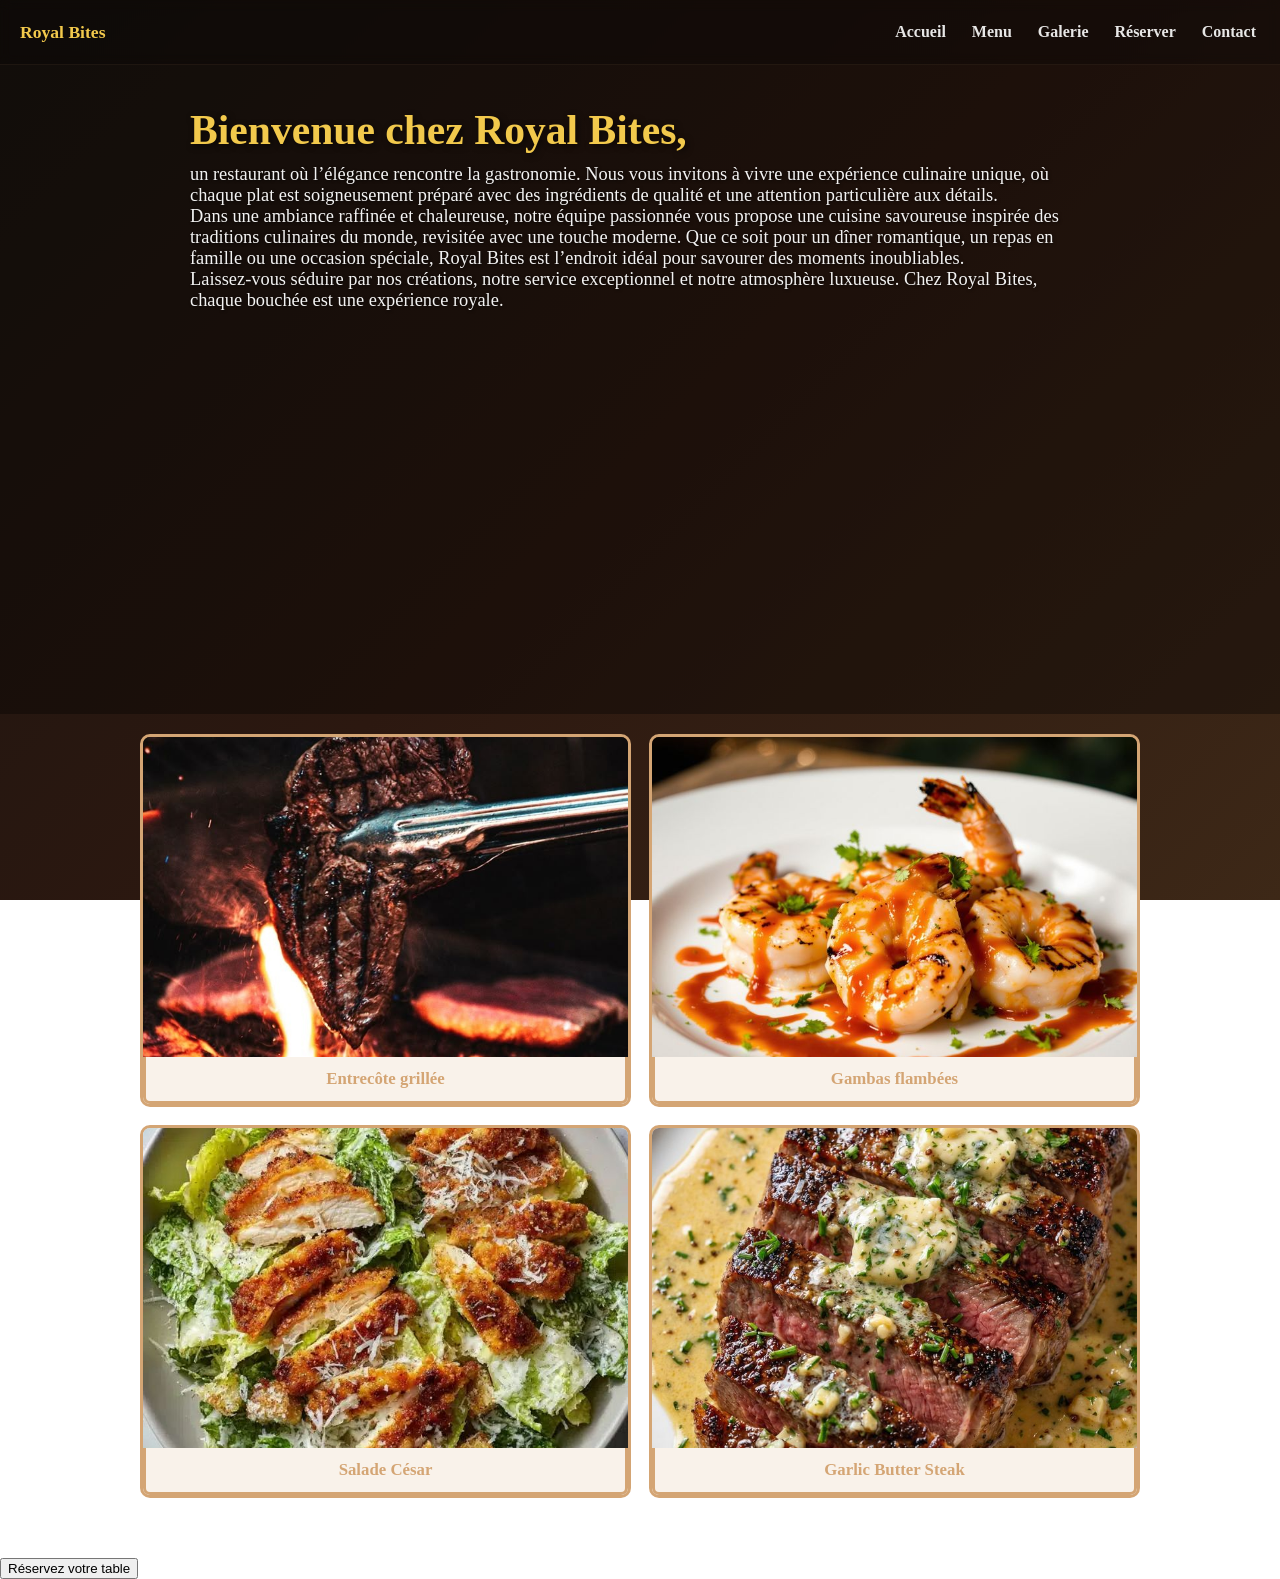
==== index.html @ 3df9cffb "Final Version of Homa and reserve pages" ====
<!DOCTYPE html>
<html lang="en">
<head>
    <meta charset="UTF-8">
    <meta name="viewport" content="width=device-width, initial-scale=1.0">
    <link rel="stylesheet" href="style.css">
    <script src="script.js"></script>
    <link rel="icon" href="images/logo_onlyicon_nobg.png">
    <title>Royal Bites</title>
</head>
<body>
    <nav class="navbar">
        <div class="nav-logo">Royal Bites</div>
        <button class="nav-toggle" aria-label="Toggle navigation" onclick="toggleNav()">
            <span class="hamburger"></span>
        </button>
        <ul class="nav-links">
            <li class="nav-item"><a href="index.html">Accueil</a></li>
            <li class="nav-item"><a href="menu.html">Menu</a></li>
            <li class="nav-item"><a href="gallery.html">Galerie</a></li>
            <li class="nav-item"><a href="reservation.html">Réserver</a></li>
            <li class="nav-item"><a href="contact.html">Contact</a></li>
        </ul>
    </nav>
    
    <section class="hero">
        <video class="home_video" loop autoplay muted playsinline preload="metadata" aria-label="Royal Bites promo video">
            <source src="videos/home_page_vid.mp4" type="video/mp4">
            Your browser does not support the video tag.
        </video>

        <div class="divdiv">
            <h2 class="home_h2">Bienvenue chez Royal Bites,</h2>
            <p class="home_p">un restaurant où l’élégance rencontre la gastronomie. Nous vous invitons à vivre une expérience culinaire unique, où chaque plat est soigneusement préparé avec des ingrédients de qualité et une attention particulière aux détails.<br>
            Dans une ambiance raffinée et chaleureuse, notre équipe passionnée vous propose une cuisine savoureuse inspirée des traditions culinaires du monde, revisitée avec une touche moderne. Que ce soit pour un dîner romantique, un repas en famille ou une occasion spéciale, Royal Bites est l’endroit idéal pour savourer des moments inoubliables.<br>

            Laissez-vous séduire par nos créations, notre service exceptionnel et notre atmosphère luxueuse. Chez Royal Bites, chaque bouchée est une expérience royale.</p>
        </div>
    </section>

    <div class="generaldiv">
        <div class="home_images">
            <img src="dishes/1.jpeg" alt="Image de plat gastronomique 1" class="home_img1">
            <div class="image-caption">Entrecôte grillée </div>
        </div>
        <div class="home_images">
            <img src="dishes/2.jpeg" alt="Image de plat gastronomique 2" class="home_img1">
            <div class="image-caption">Gambas flambées</div>
        </div>
        <div class="home_images">
            <img src="dishes/3.jpeg" alt="Image de plat gastronomique 3" class="home_img1">
            <div class="image-caption">Salade César</div>
        </div>
        <div class="home_images">
            <img src="dishes/4.jpg" alt="Image de plat gastronomique 4" class="home_img1">
            <div class="image-caption">Garlic Butter Steak</div>
        </div>
    </div>

    <button onclick="window.location.href='reservation.html'" class="reservation-btn">Réservez votre table</button>
</body>
</html>
---- style.css ----
@media (max-width: 768px) {
	.home_video {
		height: 56.25vw;
		min-height: 200px;
		max-height: 420px;
	}
}

@media (min-width: 1440px) {
	.home_video {
		height: 60vh;
		max-height: 860px;
	}
}

body {
	margin: 0;
	background: linear-gradient(135deg, #1a1410 0%, #2c1810 50%, #3d2817 100%);
	background-attachment: fixed;
	min-height: 100vh;
}

.navbar {
    position: fixed;
    top: 0;
    left: 0;
    right: 0;
    height: 64px;
    display: flex;
    align-items: center;
    justify-content: space-between;
    padding: 0 20px;
    background: rgba(10,8,6,0.35);
    backdrop-filter: blur(6px);
    z-index: 50;
    border-bottom: 1px solid rgba(212,165,116,0.08);
}

.nav-logo {
    color: #f2c94c;
    font-weight: 700;
    font-size: 1.1rem;
    font-family: 'Georgia', serif;
}

.nav-links {
    list-style: none;
    margin: 0;
    padding: 0;
    display: flex;
    gap: 18px;
}

.nav-links a {
    color: rgba(255,255,255,0.9);
    text-decoration: none;
    position: relative;
    padding: 8px 4px;
    font-weight: 600;
}

.nav-links a::after {
    content: '';
    position: absolute;
    left: 0;
    bottom: -6px;
    height: 3px;
    width: 100%;
    background: linear-gradient(90deg,#f2c94c,#d4a574);
    transform: scaleX(0);
    transform-origin: left center;
    transition: transform 250ms ease;
}

.nav-links a:hover::after,
.nav-item.active a::after {
    transform: scaleX(1);
}

.nav-toggle {
    display: none;
    background: transparent;
    border: none;
    cursor: pointer;
}

.hamburger {
    width: 26px;
    height: 2px;
    background: #fff;
    display: block;
    position: relative;
}
.hamburger::before, .hamburger::after {
    content: '';
    position: absolute;
    left: 0;
    width: 26px;
    height: 2px;
    background: #fff;
}
.hamburger::before { top: -8px; }
.hamburger::after { bottom: -8px; }

/* make space for fixed navbar */
.hero { padding-top: 84px; }

.home_video {
	display: block;
	width: 100%;
	height: clamp(220px, 56.25vw, 720px);
	object-fit: cover;
}



.reservation-container {
    max-width: 700px;
    margin: 60px auto;
    padding: 40px;
    background: linear-gradient(135deg, #f5f5f5 0%, #ffffff 100%);
    border-radius: 10px;
    box-shadow: 0 10px 40px rgba(0, 0, 0, 0.1);
}

.reservation-container h1 {
    text-align: center;
    color: #2c1810;
    font-size: 2.5rem;
    margin-bottom: 10px;
    font-weight: 700;
}

.reservation-subtitle {
    text-align: center;
    color: #666;
    font-size: 1rem;
    margin-bottom: 40px;
    font-style: italic;
}

.reservation-form {
    display: flex;
    flex-direction: column;
    gap: 25px;
}

.form-group {
    display: flex;
    flex-direction: column;
}

.form-group label {
    margin-bottom: 8px;
    font-weight: 600;
    color: #2c1810;
    font-size: 0.95rem;
}

.form-group input,
.form-group select,
.form-group textarea {
    padding: 12px 15px;
    border: 2px solid #d4a574;
    border-radius: 5px;
    font-size: 0.95rem;
    font-family: inherit;
    transition: all 0.3s ease;
    background-color: #fff;
    color: #333;
}

.form-group input:focus,
.form-group select:focus,
.form-group textarea:focus {
    outline: none;
    border-color: #8b6f47;
    box-shadow: 0 0 8px rgba(139, 111, 71, 0.3);
    background-color: #fffbf7;
}

.form-group textarea {
    resize: vertical;
    min-height: 100px;
}

.form-row {
    display: grid;
    grid-template-columns: 1fr 1fr;
    gap: 20px;
}

.btn-submit {
    padding: 14px 30px;
    background: linear-gradient(135deg, #8b6f47 0%, #2c1810 100%);
    color: #fff;
    border: none;
    border-radius: 5px;
    font-size: 1.1rem;
    font-weight: 600;
    cursor: pointer;
    transition: all 0.3s ease;
    text-transform: uppercase;
    letter-spacing: 1px;
}

.btn-submit:hover {
    background: linear-gradient(135deg, #2c1810 0%, #8b6f47 100%);
    transform: translateY(-2px);
    box-shadow: 0 8px 20px rgba(0, 0, 0, 0.2);
}

.btn-submit:active {
    transform: translateY(0);
}

.success-message {
    display: none;
    text-align: center;
    padding: 30px;
    background: linear-gradient(135deg, #d4f1d4 0%, #e8f5e9 100%);
    border: 2px solid #4caf50;
    border-radius: 5px;
    margin-top: 20px;
}

.success-message h3 {
    color: #2e7d32;
    margin-top: 0;
}

.success-message p {
    color: #558b2f;
}

.success-message.show {
    display: block;
}

@media (max-width: 768px) {
    .reservation-container {
        margin: 30px 15px;
        padding: 25px;
    }
    
    .reservation-container h1 {
        font-size: 2rem;
    }
    
    .form-row {
        grid-template-columns: 1fr;
    }
}
.hero {
    position: relative;
    max-width: 100%;
    overflow: hidden;
}

.home_h2{
    font-size: 2.6rem;
    margin: 0 0 10px 0;
    color: #f2c94c;
    text-shadow: 2px 2px 6px rgba(0, 0, 0, 0.6);
    font-family: 'Georgia', serif;
}

.home_p{
    font-size: 1.15rem;
    margin: 0 0 20px 0;
    color: rgba(255,255,255,0.95);
    text-shadow: 1px 1px 3px rgba(0,0,0,0.6);
    font-family: 'Georgia', serif;
}

.generaldiv {
    display: grid;
    grid-template-columns: repeat(2, 1fr);
    gap: 18px;
    max-width: 1000px;
    margin: 20px auto 60px auto;
    padding: 0 20px;
}

.home_images {
    overflow: visible;
    border-radius: 10px;
    border: 3px solid #d4a574;
}

.home_images img {
    display: block;
    width: 100%;
    height: 320px;
    object-fit: cover;
    transition: transform 1s ease;
    border-radius: 7px 7px 0 0;
    border-color: #8b6f47;
}

.home_images img:hover {
    transform: scale(1.03);
    border-color: #8b6f47;
    border-radius: 10px;
}

.image-caption {
    background-color: rgba(212, 165, 116, 0.15);
    padding: 12px 16px;
    text-align: center;
    font-size: 1.05rem;
    font-weight: 600;
    color: #d4a574;
    font-family: 'Georgia', serif;
    border: 3px solid #d4a574;
    border-top: none;
    border-radius: 0 0 7px 7px;
}

.divdiv{
    position: absolute;
    top: 12%;
    left: 6%;
    right: 6%;
    max-width: 900px;
    margin: 0 auto;
    padding: 20px 16px;
    z-index: 5;
}

.hero::before {
    content: '';
    position: absolute;
    left: 0; right: 0; top: 0; bottom: 0;
    background: rgba(0,0,0,0.35);
    z-index: 2;
}

.home_video {
    display: block;
    width: 100%;
    height: auto;
    max-height: 70vh;
    object-fit: cover;
}

@media (max-width: 768px) {
    .generaldiv {
        grid-template-columns: 1fr;
    }
    .home_images img { height: 220px; }
    .divdiv { top: 8%; left: 6%; right: 6%; }
    .home_h2 { font-size: 1.6rem; }
    .home_p { font-size: 0.95rem; }

    .nav-links { display: none; position: absolute; right: 12px; top: 64px; background: rgba(10,8,6,0.95); padding: 12px; border-radius: 8px; flex-direction: column; gap: 10px; }
    .nav-links.open { display: flex; }
    .nav-toggle { display: block; }
}
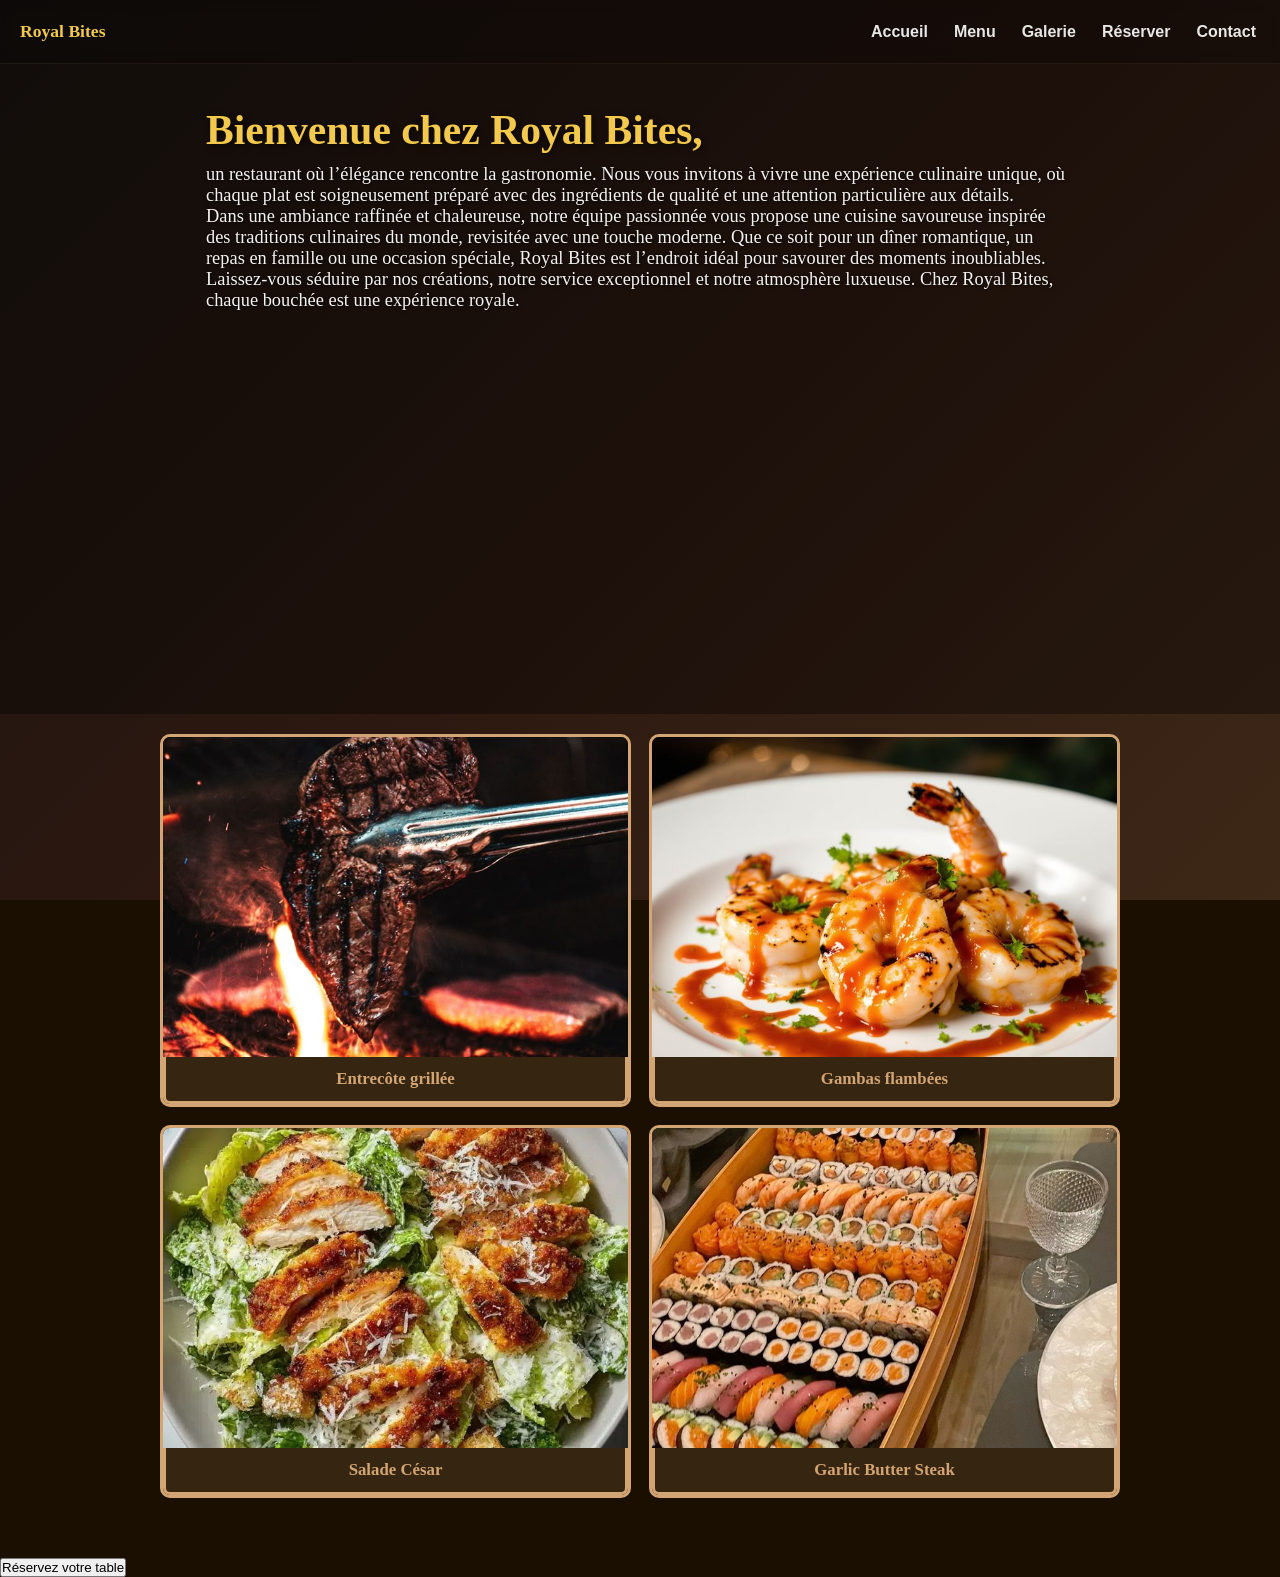
==== commit 1c036a89: "merged the files youssef + mohamed (files)" ====
--- a/index.html
+++ b/index.html
@@ -40,19 +40,19 @@
 
     <div class="generaldiv">
         <div class="home_images">
-            <img src="dishes/1.jpeg" alt="Image de plat gastronomique 1" class="home_img1">
+            <img src="images/Entrecôte_grillée.jpg" alt="Image de plat gastronomique 1" class="home_img1">
             <div class="image-caption">Entrecôte grillée </div>
         </div>
         <div class="home_images">
-            <img src="dishes/2.jpeg" alt="Image de plat gastronomique 2" class="home_img1">
+            <img src="images/Gambas_flambées.jpg" alt="Image de plat gastronomique 2" class="home_img1">
             <div class="image-caption">Gambas flambées</div>
         </div>
         <div class="home_images">
-            <img src="dishes/3.jpeg" alt="Image de plat gastronomique 3" class="home_img1">
+            <img src="images/Caesar_Salad.jpg" alt="Image de plat gastronomique 3" class="home_img1">
             <div class="image-caption">Salade César</div>
         </div>
         <div class="home_images">
-            <img src="dishes/4.jpg" alt="Image de plat gastronomique 4" class="home_img1">
+            <img src="images/sushi.jpg" alt="Image de plat gastronomique 4" class="home_img1">
             <div class="image-caption">Garlic Butter Steak</div>
         </div>
     </div>
--- a/style.css
+++ b/style.css
@@ -360,3 +360,567 @@
     .nav-toggle { display: block; }
 }
 
+
+/* design (old file name) */
+.galerie-header {
+    position: relative;
+    background-image: url('logo.jpeg');
+    background-size: cover;
+    background-position: center;
+    text-align: center;
+    padding: 80px 20px;
+}
+
+.galerie-header .header-overlay {
+    position: absolute;
+    inset: 0;
+    background: rgba(0,0,0,0.6);
+}
+
+.galerie-header .header-inner {
+    position: relative;
+    z-index: 1;
+}
+
+.galerie-header h1 {
+    font-family: 'Playfair Display', serif;
+    font-size: 48px;
+    color: #f5ead8;
+    margin: 10px 0;
+}
+
+.header-sub {
+    font-size: 16px;
+    color: #b0a090;
+    font-style: italic;
+}
+
+
+.filtres {
+    display: flex;
+    justify-content: center;
+    gap: 12px;
+    padding: 30px 20px;
+    flex-wrap: wrap;
+}
+
+.filtre-btn {
+    padding: 8px 22px;
+    border: 1px solid rgba(212,175,80,0.4);
+    background: transparent;
+    color: #D4AF50;
+    border-radius: 20px;
+    cursor: pointer;
+    font-size: 13px;
+    letter-spacing: 1px;
+    transition: all 0.3s;
+}
+
+.filtre-btn:hover,
+.filtre-btn.active {
+    background: #D4AF50;
+    color: #1a0f00;
+}
+
+.galerie-grid {
+    display: grid;
+    grid-template-columns: repeat(3, 1fr);
+    gap: 16px;
+    padding: 0 30px 60px;
+}
+
+
+.galerie-item {
+    position: relative;
+    border-radius: 10px;
+    overflow: hidden;
+    height: 250px;
+    cursor: pointer;
+}
+
+.galerie-item img {
+    width: 100%;
+    height: 100%;
+    object-fit: cover;
+    transition: transform 0.4s;
+}
+
+.galerie-item:hover img {
+    transform: scale(1.08);
+}
+
+.galerie-overlay {
+    position: absolute;
+    inset: 0;
+    background: rgba(0,0,0,0.6);
+    display: flex;
+    flex-direction: column;
+    align-items: center;
+    justify-content: center;
+    opacity: 0;
+    transition: opacity 0.3s;
+    gap: 8px;
+}
+
+.galerie-item:hover .galerie-overlay {
+    opacity: 1;
+}
+
+.galerie-nom {
+    font-family: 'Playfair Display', serif;
+    font-size: 18px;
+    color: #f5ead8;
+}
+
+.galerie-tag {
+    font-size: 11px;
+    padding: 3px 12px;
+    border-radius: 20px;
+    background: #D4AF50;
+    color: #1a0f00;
+}
+.site-footer{
+    text-align: center;
+}
+@media (max-width: 768px) {
+    .galerie-grid {
+        grid-template-columns: repeat(2, 1fr);
+    }
+}
+
+@media (max-width: 480px) {
+    .galerie-grid {
+        grid-template-columns: 1fr;
+    }
+}
+
+/* decor (old file name) */
+
+
+* {
+    margin: 0;
+    padding: 0;
+    box-sizing: border-box;
+}
+
+body {
+    font-family: 'Lato', sans-serif;
+    background-color: #1a0f00;
+    color: #f5ead8;
+}
+
+
+.header-content {
+    position: relative;   
+    background-size: cover;
+    background-position: center;
+    background-attachment: fixed;
+    text-align: center;
+    padding: 80px 20px 60px;
+    overflow: hidden;
+}
+
+.header-overlay {
+    position: absolute;
+    inset: 0;
+    background: rgba(0, 0, 0, 0.60);
+}
+
+.header-inner {
+    position: relative;
+    z-index: 1;
+}
+
+.header-tag {
+    display: inline-block;
+    font-size: 11px;
+    letter-spacing: 4px;
+    text-transform: uppercase;
+    color: #D4AF50;
+    border: 1px solid rgba(212, 175, 80, 0.4);
+    padding: 5px 18px;
+    border-radius: 20px;
+    margin-bottom: 20px;
+}
+
+#Tit1 {
+    font-family: 'Playfair Display', serif;
+    font-size: 52px;
+    font-weight: 700;
+    color: #f5ead8;
+    letter-spacing: 3px;
+    margin-bottom: 16px;
+}
+
+#par1 {
+    font-size: 18px;
+    color: #D4AF50;
+    font-style: italic;
+    margin: 16px 0;
+}
+
+#hh1 {
+    font-family: 'Playfair Display', serif;
+    font-size: 22px;
+    color: #e8dcc8;
+    letter-spacing: 2px;
+    font-weight: 400;
+    margin-top: 10px;
+}
+
+
+.header-divider {
+    display: flex;
+    align-items: center;
+    justify-content: center;
+    gap: 12px;
+    margin: 16px auto;
+}
+
+.header-divider .line {
+    width: 60px;
+    height: 1px;
+    background: rgba(212, 175, 80, 0.5);
+    display: inline-block;
+}
+
+.header-divider .diamond {
+    width: 7px;
+    height: 7px;
+    background: #D4AF50;
+    transform: rotate(45deg);
+    display: inline-block;
+}
+
+
+main {
+    padding: 40px 20px 60px;
+    background: #1a0f00;
+}
+
+
+.section-header {
+    text-align: center;
+    margin: 50px 0 30px;
+}
+
+.section-tag {
+    font-size: 11px;
+    letter-spacing: 3px;
+    text-transform: uppercase;
+    color: #9a7a3a;
+}
+
+.section-title {
+    font-family: 'Playfair Display', serif;
+    font-size: 30px;
+    color: #f5ead8;
+    font-weight: 400;
+    margin-top: 8px;
+}
+
+#hh2, #hh3 {
+    font-family: 'Playfair Display', serif;
+    font-size: 26px;
+    color: #D4AF50;
+    font-weight: 400;
+    letter-spacing: 2px;
+    margin-top: 8px;
+}
+
+.menu-emballage {
+    display: flex;
+    flex-wrap: wrap;
+    gap: 24px;
+    justify-content: center;
+    padding: 10px 20px;
+}
+
+.plats-cart {
+    background: #2a1a08;
+    border-radius: 12px;
+    overflow: hidden;
+    width: 260px;
+    border: 1px solid rgba(212, 175, 80, 0.2);
+    transition: transform 0.3s, border-color 0.3s;
+}
+
+.plats-cart:hover {
+    transform: translateY(-8px);
+    border-color: rgba(212, 175, 80, 0.6);
+}
+
+.plats-image {
+    height: 190px;
+    overflow: hidden;
+}
+
+.plats-image img {
+    width: 100%;
+    height: 100%;
+    object-fit: cover;
+    transition: transform 0.4s;
+}
+
+.plats-cart:hover .plats-image img {
+    transform: scale(1.08);
+}
+
+.plats-corps {
+    padding: 16px;
+}
+
+.plats-nom {
+    font-family: 'Playfair Display', serif;
+    font-size: 17px;
+    color: #D4AF50;
+    margin-bottom: 6px;
+}
+
+.plats-desc {
+    font-size: 13px;
+    color: #b0a090;
+    line-height: 1.6;
+}
+
+.plats-footer {
+    display: flex;
+    justify-content: space-between;
+    align-items: center;
+    padding: 10px 16px;
+    border-top: 1px solid rgba(255, 255, 255, 0.08);
+    background: #1f1208;
+}
+
+.plats-prix {
+    font-size: 17px;
+    font-weight: 700;
+    color: #f0c040;
+}
+
+.plats-tag {
+    font-size: 11px;
+    padding: 3px 10px;
+    border-radius: 20px;
+    background: #faeeda;
+    color: #633806;
+    letter-spacing: 0.5px;
+}
+
+
+.Autre-gout {
+    display: flex;
+    flex-wrap: wrap;
+    gap: 24px;
+    justify-content: center;
+    padding: 10px 20px;
+}
+
+.gout-fiche {
+    background: #2a1a08;
+    border-radius: 12px;
+    overflow: hidden;
+    width: 260px;
+    border: 1px solid rgba(212, 175, 80, 0.2);
+    transition: transform 0.3s, border-color 0.3s;
+}
+
+.gout-fiche:hover {
+    transform: translateY(-8px);
+    border-color: rgba(212, 175, 80, 0.6);
+}
+
+.gout-image {
+    height: 190px;
+    overflow: hidden;
+}
+
+.gout-image img {
+    width: 100%;
+    height: 100%;
+    object-fit: cover;
+    transition: transform 0.4s;
+}
+
+.gout-fiche:hover .gout-image img {
+    transform: scale(1.08);
+}
+
+.gout-corps {
+    padding: 16px;
+}
+
+.gout-nom {
+    font-family: 'Playfair Display', serif;
+    font-size: 17px;
+    color: #D4AF50;
+    margin-bottom: 6px;
+}
+
+.gout-desc {
+    font-size: 13px;
+    color: #b0a090;
+    line-height: 1.6;
+}
+
+.gout-footer {
+    display: flex;
+    justify-content: space-between;
+    align-items: center;
+    padding: 10px 16px;
+    border-top: 1px solid rgba(255, 255, 255, 0.08);
+    background: #1f1208;
+}
+
+.gout-prix {
+    font-size: 17px;
+    font-weight: 700;
+    color: #f0c040;
+}
+
+.boissons {
+    display: flex;
+    flex-wrap: wrap;
+    gap: 24px;
+    justify-content: center;
+    padding: 10px 20px;
+}
+
+.boisson-fiche {
+    background: #2a1a08;
+    border-radius: 12px;
+    overflow: hidden;
+    width: 240px;
+    border: 1px solid rgba(212, 175, 80, 0.2);
+    transition: transform 0.3s, border-color 0.3s;
+}
+
+.boisson-fiche:hover {
+    transform: translateY(-8px);
+    border-color: rgba(212, 175, 80, 0.6);
+}
+
+.boisson-image {
+    height: 170px;
+    overflow: hidden;
+}
+
+.boisson-image img {
+    width: 100%;
+    height: 100%;
+    object-fit: cover;
+    transition: transform 0.4s;
+}
+
+.boisson-fiche:hover .boisson-image img {
+    transform: scale(1.08);
+}
+
+.boisson-corps {
+    padding: 16px;
+}
+
+.boisson-nom {
+    font-family: 'Playfair Display', serif;
+    font-size: 16px;
+    color: #D4AF50;
+    margin-bottom: 6px;
+}
+
+.boisson-desc {
+    font-size: 13px;
+    color: #b0a090;
+    line-height: 1.6;
+}
+
+.boisson-footer {
+    display: flex;
+    justify-content: space-between;
+    align-items: center;
+    padding: 10px 16px;
+    border-top: 1px solid rgba(255, 255, 255, 0.08);
+    background: #1f1208;
+}
+
+.boisson-prix {
+    font-size: 16px;
+    font-weight: 700;
+    color: #f0c040;
+}
+
+.site-footer {
+    text-align: center;
+    padding: 30px 20px;
+    background: #0d0800;
+    border-top: 1px solid rgba(212, 175, 80, 0.15);
+}
+
+.footer-logo {
+    font-family: 'Playfair Display', serif;
+    font-size: 22px;
+    color: #D4AF50;
+    margin-bottom: 8px;
+}
+
+.footer-info {
+    font-size: 13px;
+    color: #7a6a50;
+    margin-bottom: 6px;
+    letter-spacing: 1px;
+}
+
+.footer-copy {
+    font-size: 11px;
+    color: #4a3a20;
+}
+
+@media (max-width: 768px) {
+
+    #Tit1 {
+        font-size: 34px;
+    }
+
+    #par1 {
+        font-size: 15px;
+    }
+
+    #hh1, #hh2, #hh3 {
+        font-size: 18px;
+    }
+
+    .menu-emballage,
+    .Autre-gout,
+    .boissons {
+        gap: 16px;
+    }
+
+    .plats-cart,
+    .gout-fiche,
+    .boisson-fiche {
+        width: 90%;
+        max-width: 340px;
+    }
+}
+
+@media (max-width: 480px) {
+
+    #Tit1 {
+        font-size: 26px;
+    }
+
+    .header-content {
+        padding: 50px 16px 40px;
+    }
+
+    .plats-cart,
+    .gout-fiche,
+    .boisson-fiche {
+        width: 100%;
+    }
+
+    .menu-emballage,
+    .Autre-gout,
+    .boissons {
+        padding: 10px;
+    }
+}
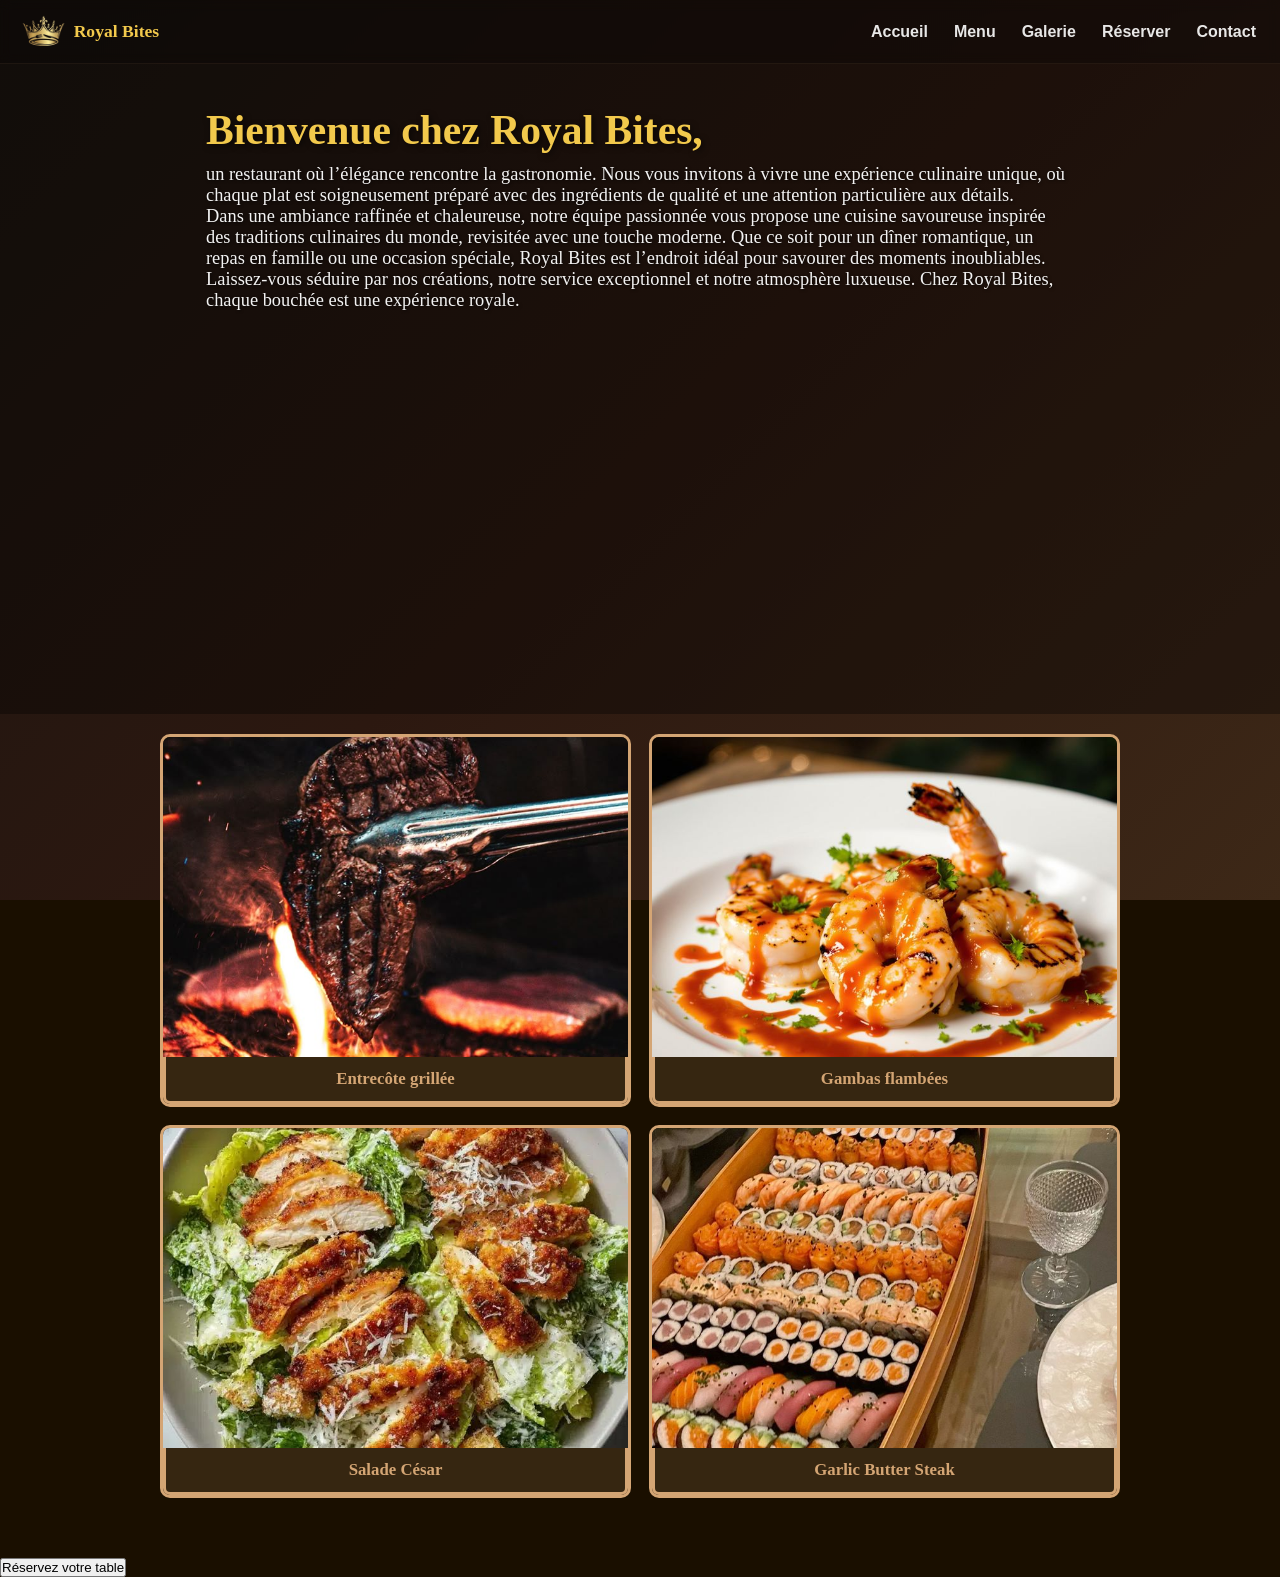
==== commit 3bb5167f: "Royal Bites" ====
--- a/index.html
+++ b/index.html
@@ -10,7 +10,7 @@
 </head>
 <body>
     <nav class="navbar">
-        <div class="nav-logo">Royal Bites</div>
+        <a href="index.html" class="nav-logo"><img src="images/logo_onlyicon_nobg.png" alt="Royal Bites Logo" class="nav-logo-img"> Royal Bites</a>
         <button class="nav-toggle" aria-label="Toggle navigation" onclick="toggleNav()">
             <span class="hamburger"></span>
         </button>
--- a/style.css
+++ b/style.css
@@ -43,6 +43,16 @@
     font-weight: 700;
     font-size: 1.1rem;
     font-family: 'Georgia', serif;
+    text-decoration: none;
+    display: flex;
+    align-items: center;
+    gap: 8px;
+}
+
+.nav-logo-img {
+    height: 35px;
+    width: auto;
+    display: block;
 }
 
 .nav-links {
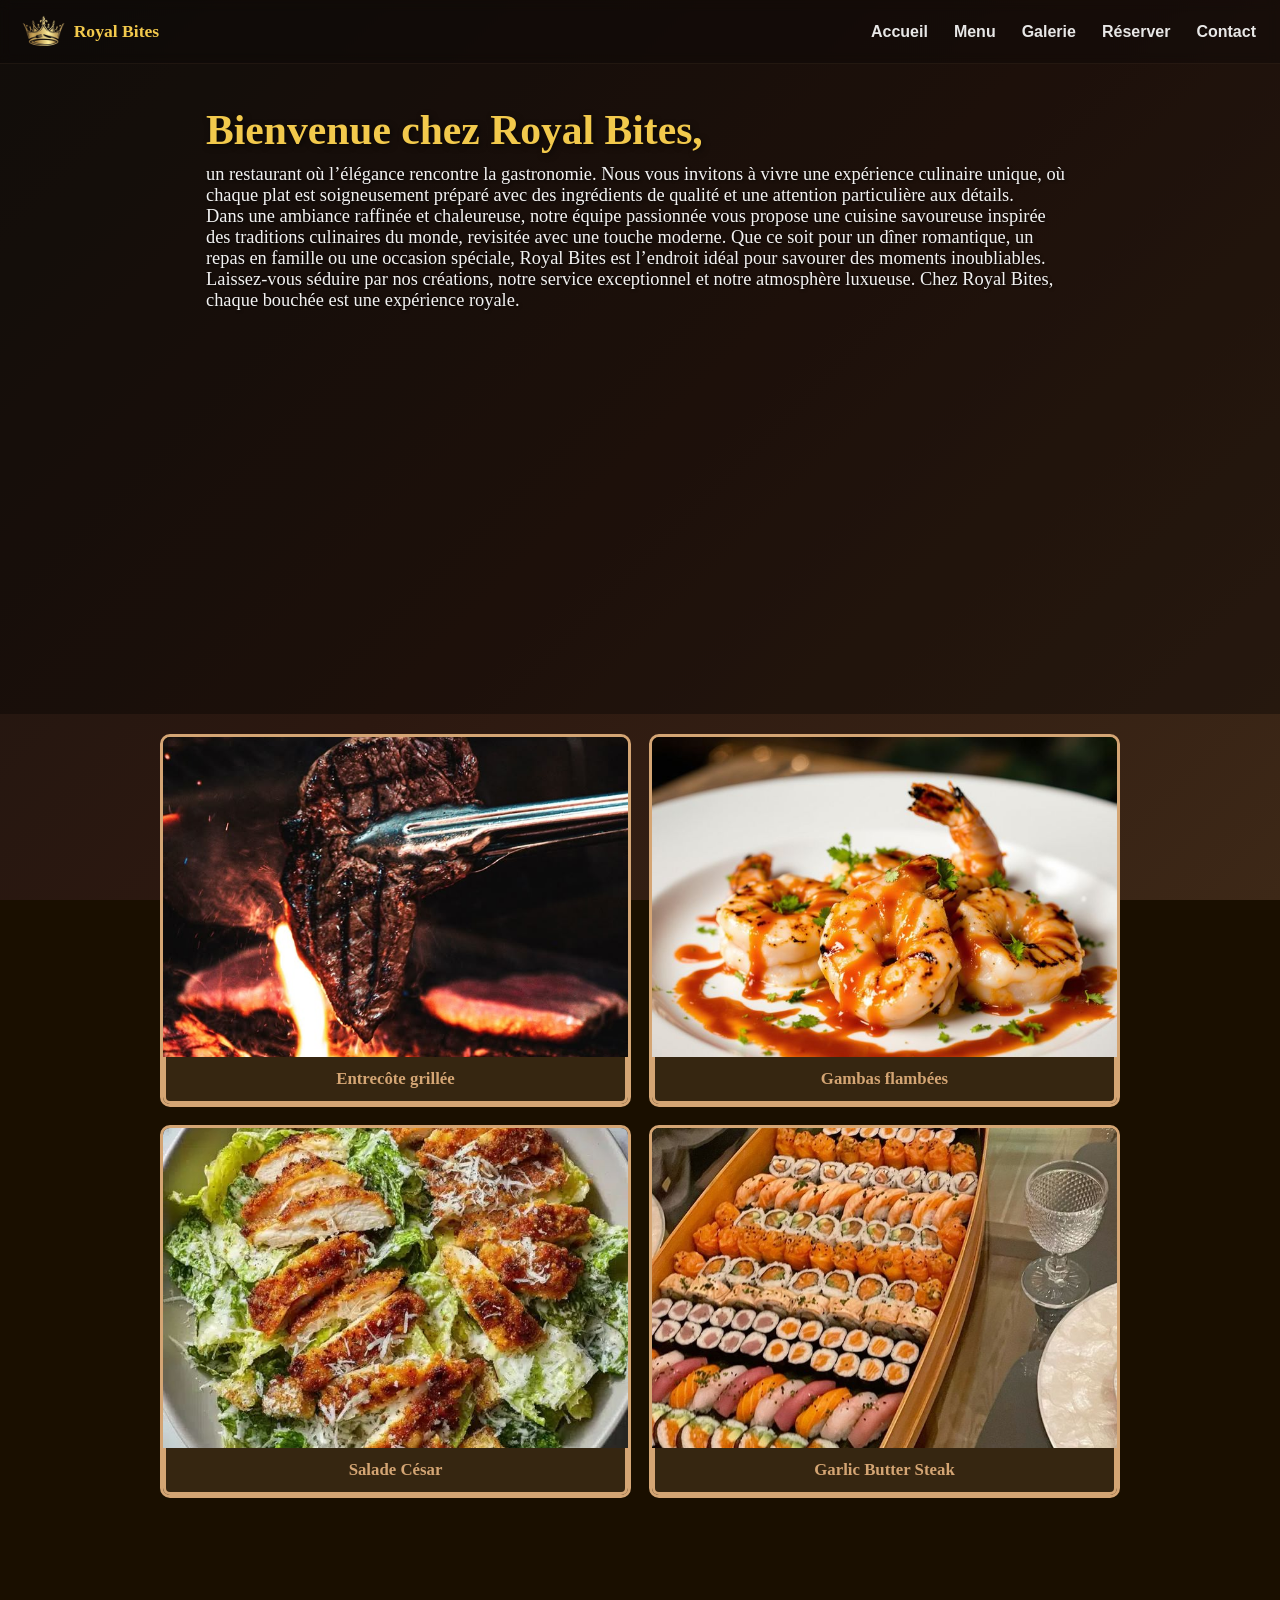
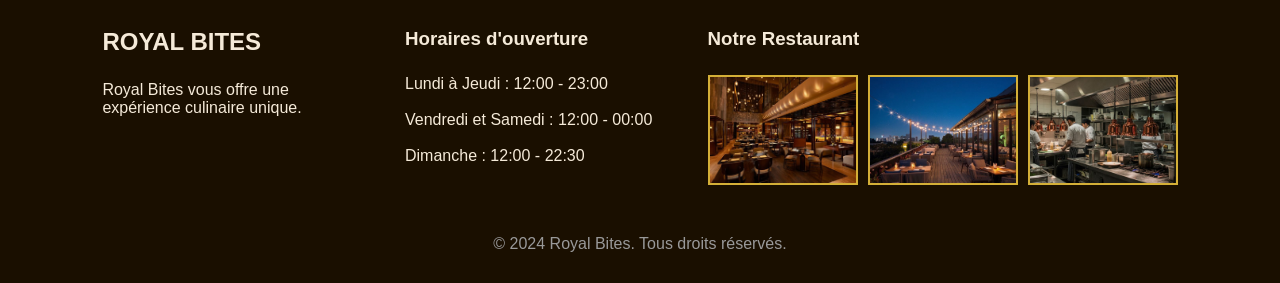
==== commit be06c589: "full version" ====
--- a/index.html
+++ b/index.html
@@ -56,7 +56,36 @@
             <div class="image-caption">Garlic Butter Steak</div>
         </div>
     </div>
+</body>
+<footer>
+<div class="footer-grid">
+<div>
+<h2>ROYAL BITES</h2>
+<p>Royal Bites vous offre une expérience culinaire unique.</p><br>
+<div class="footer-icons">
+<a href="https://facebook.com" target="_blank"><i class="fab fa-facebook"></i></a>
+<a href="https://instagram.com" target="_blank"><i class="fab fa-instagram"></i></a>
+<a href="https://wa.me/212600000000" target="_blank"><i class="fab fa-whatsapp"></i></a>
+</div>
+</div>
 
-    <button onclick="window.location.href='reservation.html'" class="reservation-btn">Réservez votre table</button>
-</body>
+<div>
+<h3>Horaires d'ouverture</h3>
+<p>Lundi à Jeudi : 12:00 - 23:00</p><br>
+<p>Vendredi et Samedi : 12:00 - 00:00</p><br>
+<p>Dimanche : 12:00 - 22:30</p>
+</div>
+
+<div>
+<h3>Notre Restaurant</h3>
+<div class="gallery">
+<img src="images/salle_de_restaurant.jpg">
+<img src="images/terrasse.jpg">
+<img src="images/cuisine.jpg">
+</div>
+</div>
+</div>
+
+<p class="copy">© 2024 Royal Bites. Tous droits réservés.</p>
+</footer>
 </html>
--- a/style.css
+++ b/style.css
@@ -933,4 +933,51 @@
     .boissons {
         padding: 10px;
     }
+}
+
+
+
+/* contact (old file name css) */
+.features{
+padding:40px 8%;
+display:grid;
+grid-template-columns:repeat(4,1fr);
+text-align:center;
+gap:20px;
+border-top:1px solid #755617;
+border-bottom:1px solid #755617;
+font-size:24px;
+}
+
+footer{
+padding:70px 8% 30px;
+}
+.footer-grid{
+display:grid;
+grid-template-columns:repeat(3,1fr);
+gap:40px;
+}
+.footer-grid h3,.footer-grid h2{
+margin-bottom:25px;
+}
+.footer-icons a{
+font-size:30px;
+margin-right:18px;
+color:#d4af37;
+}
+
+.gallery{
+display:flex;
+gap:10px;
+}
+.gallery img{
+width:150px;
+height:110px;
+object-fit:cover;
+border:2px solid #d4af37;
+}
+.copy{
+text-align:center;
+margin-top:50px;
+color:#999;
 }
